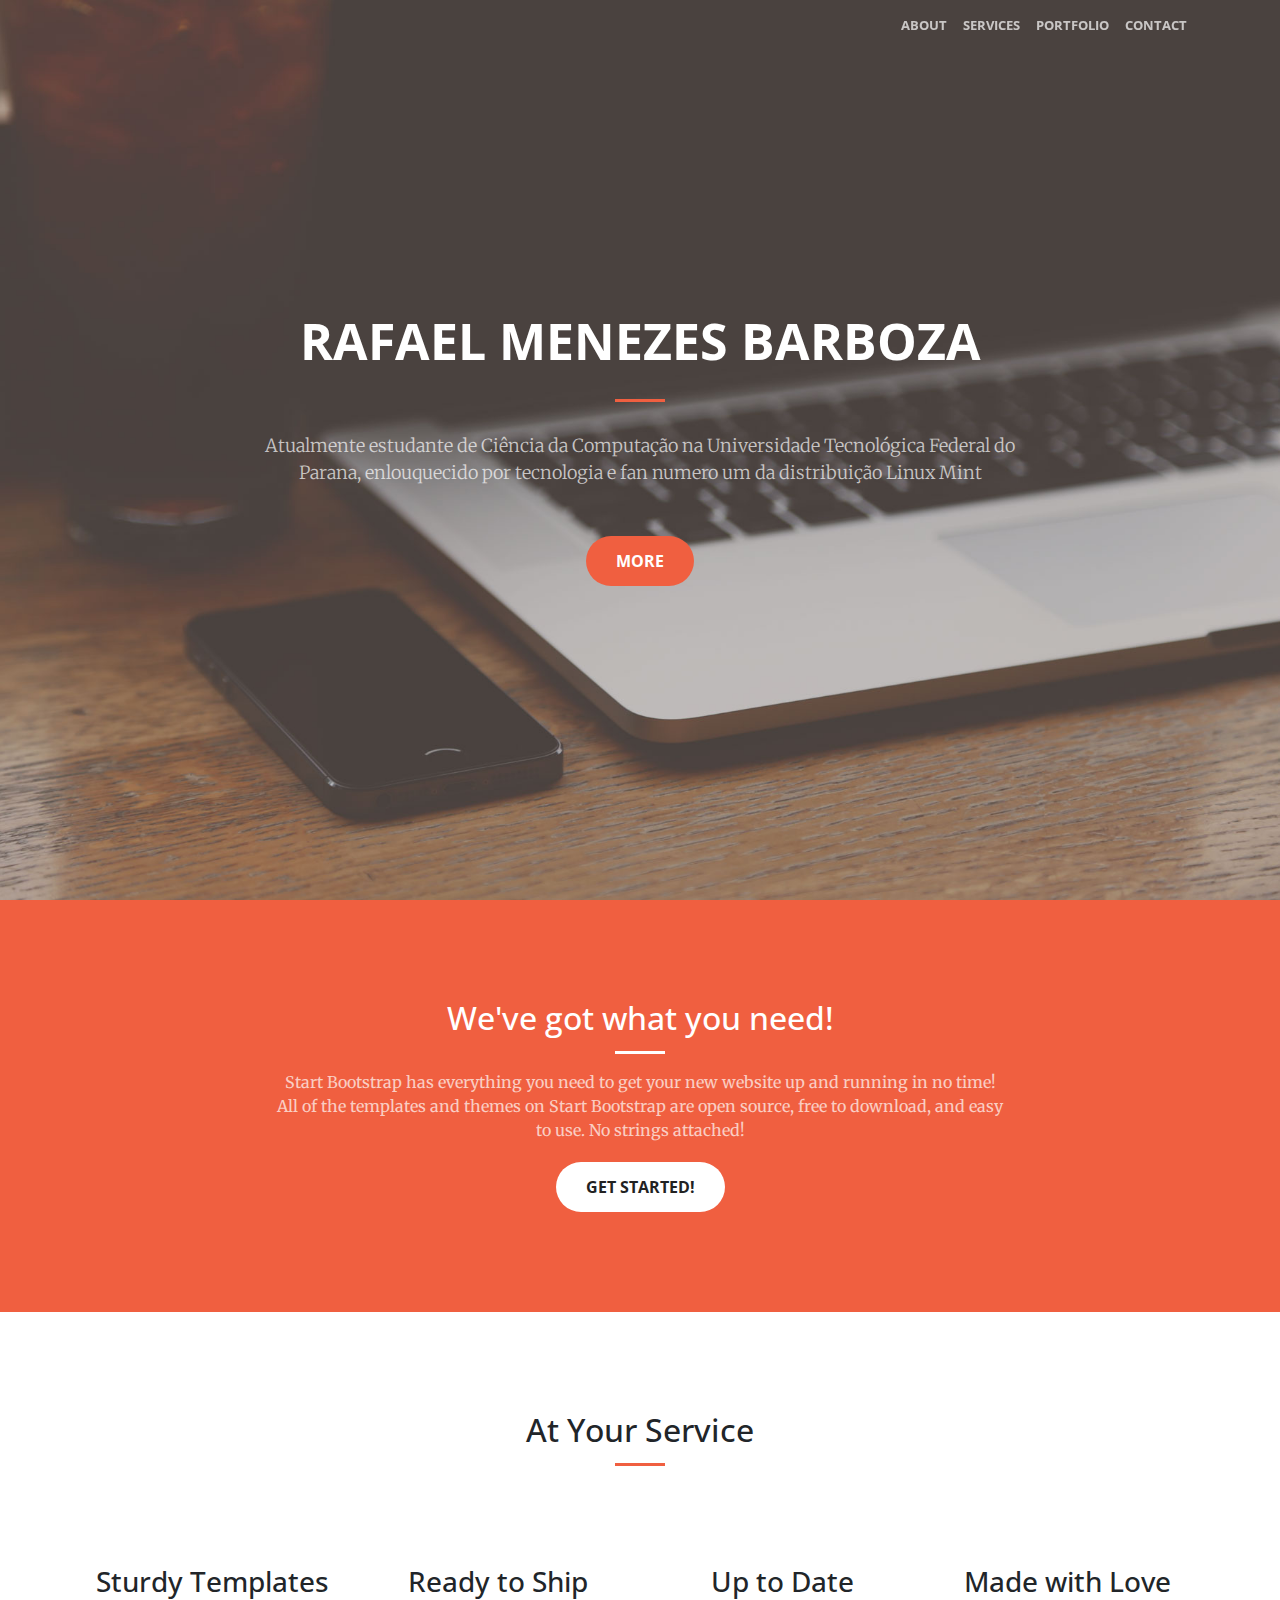
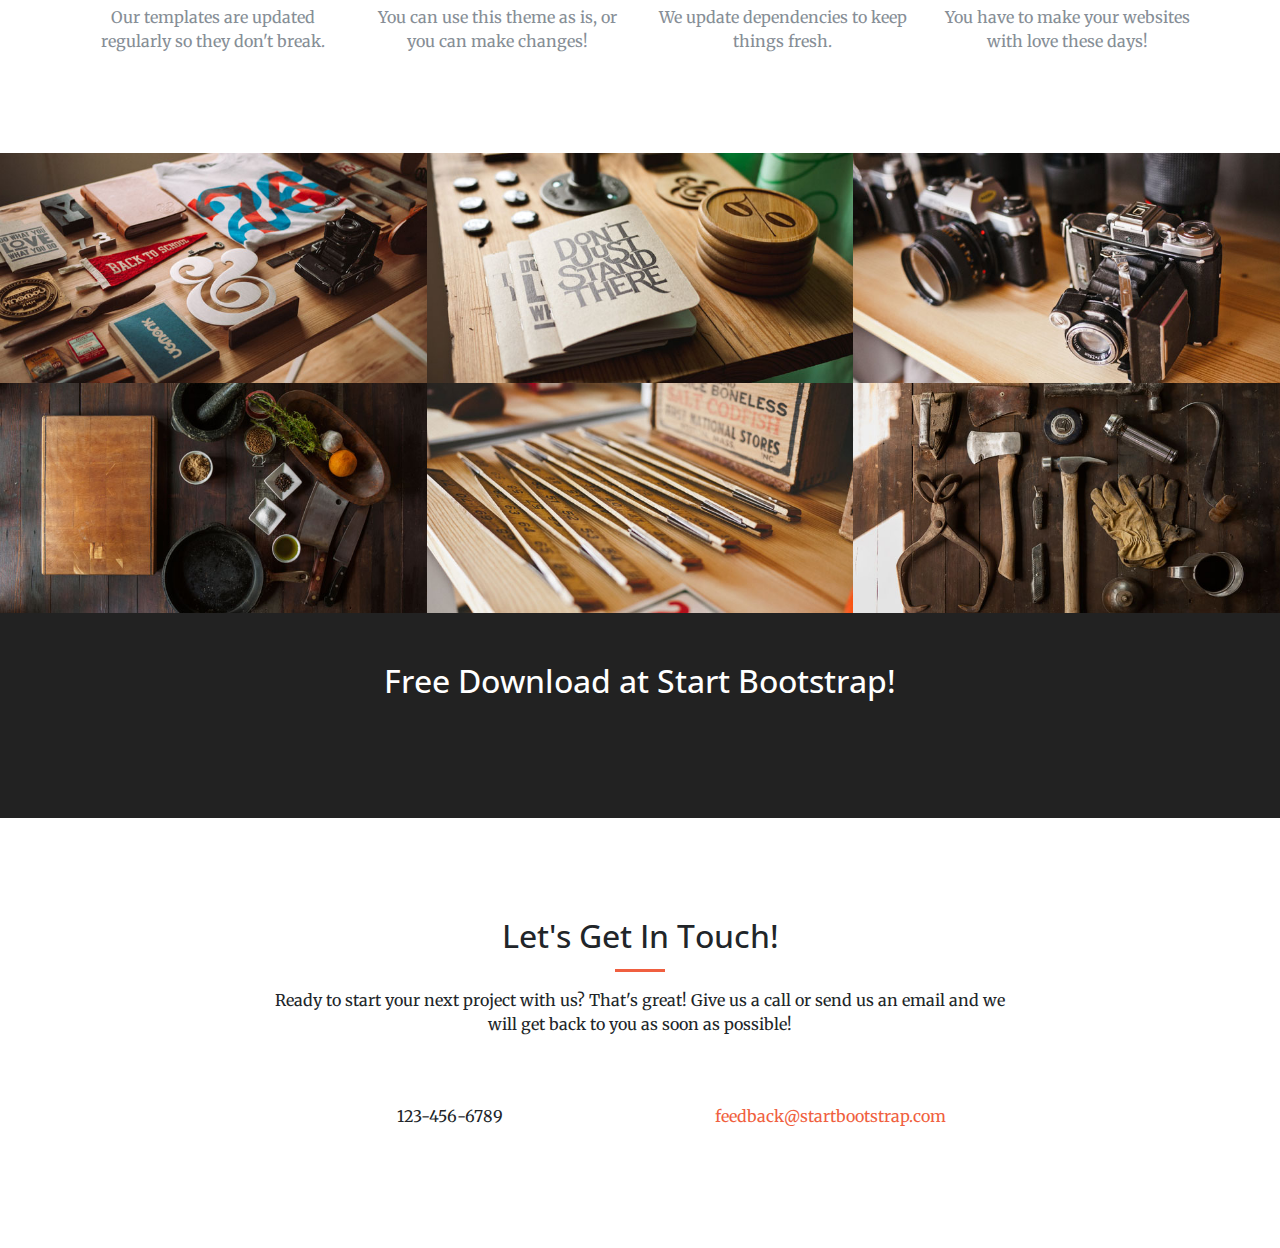
==== index.html @ 8fd11ec9 "new" ====
<!DOCTYPE html>
<html lang="en">

  <head>

    <meta charset="utf-8">
    <meta name="viewport" content="width=device-width, initial-scale=1, shrink-to-fit=no">
    <meta name="description" content="Site pessoal">
    <meta name="author" content="Rafael Menezes Barboza">

    <title>Rafael Menezes Barboza</title>

    <!-- Bootstrap core CSS -->
    <link href="vendor/bootstrap/css/bootstrap.min.css" rel="stylesheet">

    <!-- Custom fonts for this template -->
    <link href="vendor/font-awesome/css/font-awesome.min.css" rel="stylesheet" type="text/css">
    <link href='https://fonts.googleapis.com/css?family=Open+Sans:300italic,400italic,600italic,700italic,800italic,400,300,600,700,800' rel='stylesheet' type='text/css'>
    <link href='https://fonts.googleapis.com/css?family=Merriweather:400,300,300italic,400italic,700,700italic,900,900italic' rel='stylesheet' type='text/css'>

    <!-- Plugin CSS -->
    <link href="vendor/magnific-popup/magnific-popup.css" rel="stylesheet">

    <!-- Custom styles for this template -->
    <link href="css/creative.min.css" rel="stylesheet">

  </head>

  <body id="page-top">

    <!-- Navigation -->
    <nav class="navbar navbar-expand-lg navbar-light fixed-top" id="mainNav">
      <div class="container">
        <button class="navbar-toggler navbar-toggler-right" type="button" data-toggle="collapse" data-target="#navbarResponsive" aria-controls="navbarResponsive" aria-expanded="false" aria-label="Toggle navigation">
          <span class="navbar-toggler-icon"></span>
        </button>
        <div class="collapse navbar-collapse" id="navbarResponsive">
          <ul class="navbar-nav ml-auto">
            <li class="nav-item">
              <a class="nav-link js-scroll-trigger" href="#about">About</a>
            </li>
            <li class="nav-item">
              <a class="nav-link js-scroll-trigger" href="#services">Services</a>
            </li>
            <li class="nav-item">
              <a class="nav-link js-scroll-trigger" href="#portfolio">Portfolio</a>
            </li>
            <li class="nav-item">
              <a class="nav-link js-scroll-trigger" href="#contact">Contact</a>
            </li>
          </ul>
        </div>
      </div>
    </nav>

    <header class="masthead">
      <div class="header-content">
        <div class="header-content-inner">
          <h1 id="homeHeading">Rafael Menezes Barboza</h1>
          <hr>
          <p>Atualmente estudante de Ciência da Computação na Universidade Tecnológica Federal do Parana, enlouquecido por tecnologia e fan numero um da distribuição Linux Mint</p>
          <a class="btn btn-primary btn-xl js-scroll-trigger" href="#about">More</a>
        </div>
      </div>
    </header>

    <section class="bg-primary" id="about">
      <div class="container">
        <div class="row">
          <div class="col-lg-8 mx-auto text-center">
            <h2 class="section-heading text-white">We've got what you need!</h2>
            <hr class="light">
            <p class="text-faded">Start Bootstrap has everything you need to get your new website up and running in no time! All of the templates and themes on Start Bootstrap are open source, free to download, and easy to use. No strings attached!</p>
            <a class="btn btn-default btn-xl js-scroll-trigger" href="#services">Get Started!</a>
          </div>
        </div>
      </div>
    </section>

    <section id="services">
      <div class="container">
        <div class="row">
          <div class="col-lg-12 text-center">
            <h2 class="section-heading">At Your Service</h2>
            <hr class="primary">
          </div>
        </div>
      </div>
      <div class="container">
        <div class="row">
          <div class="col-lg-3 col-md-6 text-center">
            <div class="service-box">
              <i class="fa fa-4x fa-diamond text-primary sr-icons"></i>
              <h3>Sturdy Templates</h3>
              <p class="text-muted">Our templates are updated regularly so they don't break.</p>
            </div>
          </div>
          <div class="col-lg-3 col-md-6 text-center">
            <div class="service-box">
              <i class="fa fa-4x fa-paper-plane text-primary sr-icons"></i>
              <h3>Ready to Ship</h3>
              <p class="text-muted">You can use this theme as is, or you can make changes!</p>
            </div>
          </div>
          <div class="col-lg-3 col-md-6 text-center">
            <div class="service-box">
              <i class="fa fa-4x fa-newspaper-o text-primary sr-icons"></i>
              <h3>Up to Date</h3>
              <p class="text-muted">We update dependencies to keep things fresh.</p>
            </div>
          </div>
          <div class="col-lg-3 col-md-6 text-center">
            <div class="service-box">
              <i class="fa fa-4x fa-heart text-primary sr-icons"></i>
              <h3>Made with Love</h3>
              <p class="text-muted">You have to make your websites with love these days!</p>
            </div>
          </div>
        </div>
      </div>
    </section>

    <section class="p-0" id="portfolio">
      <div class="container-fluid">
        <div class="row no-gutter popup-gallery">
          <div class="col-lg-4 col-sm-6">
            <a class="portfolio-box" href="img/portfolio/fullsize/1.jpg">
              <img class="img-fluid" src="img/portfolio/thumbnails/1.jpg" alt="">
              <div class="portfolio-box-caption">
                <div class="portfolio-box-caption-content">
                  <div class="project-category text-faded">
                    Category
                  </div>
                  <div class="project-name">
                    Project Name
                  </div>
                </div>
              </div>
            </a>
          </div>
          <div class="col-lg-4 col-sm-6">
            <a class="portfolio-box" href="img/portfolio/fullsize/2.jpg">
              <img class="img-fluid" src="img/portfolio/thumbnails/2.jpg" alt="">
              <div class="portfolio-box-caption">
                <div class="portfolio-box-caption-content">
                  <div class="project-category text-faded">
                    Category
                  </div>
                  <div class="project-name">
                    Project Name
                  </div>
                </div>
              </div>
            </a>
          </div>
          <div class="col-lg-4 col-sm-6">
            <a class="portfolio-box" href="img/portfolio/fullsize/3.jpg">
              <img class="img-fluid" src="img/portfolio/thumbnails/3.jpg" alt="">
              <div class="portfolio-box-caption">
                <div class="portfolio-box-caption-content">
                  <div class="project-category text-faded">
                    Category
                  </div>
                  <div class="project-name">
                    Project Name
                  </div>
                </div>
              </div>
            </a>
          </div>
          <div class="col-lg-4 col-sm-6">
            <a class="portfolio-box" href="img/portfolio/fullsize/4.jpg">
              <img class="img-fluid" src="img/portfolio/thumbnails/4.jpg" alt="">
              <div class="portfolio-box-caption">
                <div class="portfolio-box-caption-content">
                  <div class="project-category text-faded">
                    Category
                  </div>
                  <div class="project-name">
                    Project Name
                  </div>
                </div>
              </div>
            </a>
          </div>
          <div class="col-lg-4 col-sm-6">
            <a class="portfolio-box" href="img/portfolio/fullsize/5.jpg">
              <img class="img-fluid" src="img/portfolio/thumbnails/5.jpg" alt="">
              <div class="portfolio-box-caption">
                <div class="portfolio-box-caption-content">
                  <div class="project-category text-faded">
                    Category
                  </div>
                  <div class="project-name">
                    Project Name
                  </div>
                </div>
              </div>
            </a>
          </div>
          <div class="col-lg-4 col-sm-6">
            <a class="portfolio-box" href="img/portfolio/fullsize/6.jpg">
              <img class="img-fluid" src="img/portfolio/thumbnails/6.jpg" alt="">
              <div class="portfolio-box-caption">
                <div class="portfolio-box-caption-content">
                  <div class="project-category text-faded">
                    Category
                  </div>
                  <div class="project-name">
                    Project Name
                  </div>
                </div>
              </div>
            </a>
          </div>
        </div>
      </div>
    </section>

    <div class="call-to-action bg-dark">
      <div class="container text-center">
        <h2>Free Download at Start Bootstrap!</h2>
        <a class="btn btn-default btn-xl sr-button" href="http://startbootstrap.com/template-overviews/creative/">Download Now!</a>
      </div>
    </div>

    <section id="contact">
      <div class="container">
        <div class="row">
          <div class="col-lg-8 mx-auto text-center">
            <h2 class="section-heading">Let's Get In Touch!</h2>
            <hr class="primary">
            <p>Ready to start your next project with us? That's great! Give us a call or send us an email and we will get back to you as soon as possible!</p>
          </div>
        </div>
        <div class="row">
          <div class="col-lg-4 ml-auto text-center">
            <i class="fa fa-phone fa-3x sr-contact"></i>
            <p>123-456-6789</p>
          </div>
          <div class="col-lg-4 mr-auto text-center">
            <i class="fa fa-envelope-o fa-3x sr-contact"></i>
            <p>
              <a href="mailto:your-email@your-domain.com">feedback@startbootstrap.com</a>
            </p>
          </div>
        </div>
      </div>
    </section>

    <!-- Bootstrap core JavaScript -->
    <script src="vendor/jquery/jquery.min.js"></script>
    <script src="vendor/popper/popper.min.js"></script>
    <script src="vendor/bootstrap/js/bootstrap.min.js"></script>

    <!-- Plugin JavaScript -->
    <script src="vendor/jquery-easing/jquery.easing.min.js"></script>
    <script src="vendor/scrollreveal/scrollreveal.min.js"></script>
    <script src="vendor/magnific-popup/jquery.magnific-popup.min.js"></script>

    <!-- Custom scripts for this template -->
    <script src="js/creative.min.js"></script>

  </body>

</html>
---- css/creative.min.css ----
/*!
 * Start Bootstrap - Createive v4.0.0-beta (http://startbootstrap.com/template-overviews/creative)
 * Copyright 2013-2017 Start Bootstrap
 * Licensed under MIT (https://github.com/BlackrockDigital/startbootstrap-creative/blob/master/LICENSE)
 */body,html{width:100%;height:100%}body{font-family:Merriweather,'Helvetica Neue',Arial,sans-serif}hr{max-width:50px;border-width:3px;border-color:#f05f40}hr.light{border-color:#fff}a{color:#f05f40;-webkit-transition:all .2s;-moz-transition:all .2s;transition:all .2s}a:focus,a:hover{color:#f05f40}h1,h2,h3,h4,h5,h6{font-family:'Open Sans','Helvetica Neue',Arial,sans-serif}p{font-size:16px;line-height:1.5;margin-bottom:20px}.bg-primary{background-color:#f05f40!important}.bg-dark{color:#fff;background-color:#222!important}.text-faded{color:rgba(255,255,255,.7)}section{padding:100px 0}.section-heading{margin-top:0}::-moz-selection{color:#fff;background:#222;text-shadow:none}::selection{color:#fff;background:#222;text-shadow:none}img::selection{color:#fff;background:0 0}img::-moz-selection{color:#fff;background:0 0}body{-webkit-tap-highlight-color:#222}#mainNav{border-color:rgba(34,34,34,.05);background-color:#fff;font-family:'Open Sans','Helvetica Neue',Arial,sans-serif;-webkit-transition:all .2s;-moz-transition:all .2s;transition:all .2s}#mainNav .navbar-brand{font-weight:700;text-transform:uppercase;color:#f05f40;font-family:'Open Sans','Helvetica Neue',Arial,sans-serif}#mainNav .navbar-brand:focus,#mainNav .navbar-brand:hover{color:#f05f40}#mainNav .navbar-toggle{font-size:12px;font-weight:700;text-transform:uppercase;color:#222}#mainNav .navbar-nav>li.nav-item>a.nav-link,#mainNav .navbar-nav>li.nav-item>a.nav-link:focus{font-size:13px;font-weight:700;text-transform:uppercase;color:#222}#mainNav .navbar-nav>li.nav-item>a.nav-link:focus:hover,#mainNav .navbar-nav>li.nav-item>a.nav-link:hover{color:#f05f40}#mainNav .navbar-nav>li.nav-item>a.nav-link.active,#mainNav .navbar-nav>li.nav-item>a.nav-link:focus.active{color:#f05f40!important;background-color:transparent}#mainNav .navbar-nav>li.nav-item>a.nav-link.active:hover,#mainNav .navbar-nav>li.nav-item>a.nav-link:focus.active:hover{background-color:transparent}@media (min-width:992px){#mainNav{border-color:rgba(255,255,255,.3);background-color:transparent}#mainNav .navbar-brand{color:rgba(255,255,255,.7)}#mainNav .navbar-brand:focus,#mainNav .navbar-brand:hover{color:#fff}#mainNav .navbar-nav>li.nav-item>a.nav-link,#mainNav .navbar-nav>li.nav-item>a.nav-link:focus{color:rgba(255,255,255,.7)}#mainNav .navbar-nav>li.nav-item>a.nav-link:focus:hover,#mainNav .navbar-nav>li.nav-item>a.nav-link:hover{color:#fff}#mainNav.navbar-shrink{border-color:rgba(34,34,34,.05);background-color:#fff}#mainNav.navbar-shrink .navbar-brand{font-size:16px;color:#f05f40}#mainNav.navbar-shrink .navbar-brand:focus,#mainNav.navbar-shrink .navbar-brand:hover{color:#f05f40}#mainNav.navbar-shrink .navbar-nav>li.nav-item>a.nav-link,#mainNav.navbar-shrink .navbar-nav>li.nav-item>a.nav-link:focus{color:#222}#mainNav.navbar-shrink .navbar-nav>li.nav-item>a.nav-link:focus:hover,#mainNav.navbar-shrink .navbar-nav>li.nav-item>a.nav-link:hover{color:#f05f40}}header.masthead{position:relative;width:100%;min-height:auto;text-align:center;color:#fff;background-image:url(../img/header.jpg);background-position:center;-webkit-background-size:cover;-moz-background-size:cover;-o-background-size:cover;background-size:cover}header.masthead .header-content{position:relative;width:100%;padding:150px 15px 100px;text-align:center}header.masthead .header-content .header-content-inner h1{font-size:30px;font-weight:700;margin-top:0;margin-bottom:0;text-transform:uppercase}header.masthead .header-content .header-content-inner hr{margin:30px auto}header.masthead .header-content .header-content-inner p{font-size:16px;font-weight:300;margin-bottom:50px;color:rgba(255,255,255,.7)}@media (min-width:768px){header.masthead{height:100%;min-height:600px}header.masthead .header-content{position:absolute;top:50%;padding:0 50px;-webkit-transform:translateY(-50%);-ms-transform:translateY(-50%);transform:translateY(-50%)}header.masthead .header-content .header-content-inner{max-width:1000px;margin-right:auto;margin-left:auto}header.masthead .header-content .header-content-inner h1{font-size:50px}header.masthead .header-content .header-content-inner p{font-size:18px;max-width:80%;margin-right:auto;margin-left:auto}}.service-box{max-width:400px;margin:50px auto 0}@media (min-width:992px){.service-box{margin:20px auto 0}}.service-box p{margin-bottom:0}.portfolio-box{position:relative;display:block;max-width:650px;margin:0 auto}.portfolio-box .portfolio-box-caption{position:absolute;bottom:0;display:block;width:100%;height:100%;text-align:center;opacity:0;color:#fff;background:rgba(240,95,64,.9);-webkit-transition:all .2s;-moz-transition:all .2s;transition:all .2s}.portfolio-box .portfolio-box-caption .portfolio-box-caption-content{position:absolute;top:50%;width:100%;transform:translateY(-50%);text-align:center}.portfolio-box .portfolio-box-caption .portfolio-box-caption-content .project-category,.portfolio-box .portfolio-box-caption .portfolio-box-caption-content .project-name{padding:0 15px;font-family:'Open Sans','Helvetica Neue',Arial,sans-serif}.portfolio-box .portfolio-box-caption .portfolio-box-caption-content .project-category{font-size:14px;font-weight:600;text-transform:uppercase}.portfolio-box .portfolio-box-caption .portfolio-box-caption-content .project-name{font-size:18px}.portfolio-box:hover .portfolio-box-caption{opacity:1}.portfolio-box:focus{outline:0}@media (min-width:768px){.portfolio-box .portfolio-box-caption .portfolio-box-caption-content .project-category{font-size:16px}.portfolio-box .portfolio-box-caption .portfolio-box-caption-content .project-name{font-size:22px}}.call-to-action{padding:50px 0}.call-to-action h2{margin:0 auto 20px}.text-primary{color:#f05f40!important}.no-gutter>[class*=col-]{padding-right:0;padding-left:0}.btn-default{color:#222;border-color:#fff;background-color:#fff}.btn-default.focus,.btn-default:focus{color:#222;border-color:#bfbfbf;background-color:#e6e6e6}.btn-default:hover{color:#222;border-color:#e0e0e0;background-color:#e6e6e6}.btn-default.active,.btn-default:active,.open>.btn-default.dropdown-toggle{color:#222;border-color:#e0e0e0;background-color:#e6e6e6}.btn-default.active.focus,.btn-default.active:focus,.btn-default.active:hover,.btn-default:active.focus,.btn-default:active:focus,.btn-default:active:hover,.open>.btn-default.dropdown-toggle.focus,.open>.btn-default.dropdown-toggle:focus,.open>.btn-default.dropdown-toggle:hover{color:#222;border-color:#bfbfbf;background-color:#d4d4d4}.btn-default.active,.btn-default:active,.open>.btn-default.dropdown-toggle{background-image:none}.btn-default.disabled.focus,.btn-default.disabled:focus,.btn-default.disabled:hover,.btn-default[disabled].focus,.btn-default[disabled]:focus,.btn-default[disabled]:hover,fieldset[disabled] .btn-default.focus,fieldset[disabled] .btn-default:focus,fieldset[disabled] .btn-default:hover{border-color:#fff;background-color:#fff}.btn-default .badge{color:#fff;background-color:#222}.btn-primary{color:#fff;border-color:#f05f40;background-color:#f05f40}.btn-primary.focus,.btn-primary:focus{color:#fff;border-color:#a4270d;background-color:#eb3812}.btn-primary:hover{color:#fff;border-color:#e13612;background-color:#eb3812}.btn-primary.active,.btn-primary:active,.open>.btn-primary.dropdown-toggle{color:#fff;border-color:#e13612;background-color:#eb3812}.btn-primary.active.focus,.btn-primary.active:focus,.btn-primary.active:hover,.btn-primary:active.focus,.btn-primary:active:focus,.btn-primary:active:hover,.open>.btn-primary.dropdown-toggle.focus,.open>.btn-primary.dropdown-toggle:focus,.open>.btn-primary.dropdown-toggle:hover{color:#fff;border-color:#a4270d;background-color:#c93110}.btn-primary.active,.btn-primary:active,.open>.btn-primary.dropdown-toggle{background-image:none}.btn-primary.disabled.focus,.btn-primary.disabled:focus,.btn-primary.disabled:hover,.btn-primary[disabled].focus,.btn-primary[disabled]:focus,.btn-primary[disabled]:hover,fieldset[disabled] .btn-primary.focus,fieldset[disabled] .btn-primary:focus,fieldset[disabled] .btn-primary:hover{border-color:#f05f40;background-color:#f05f40}.btn-primary .badge{color:#f05f40;background-color:#fff}.btn{font-weight:700;text-transform:uppercase;border:none;border-radius:300px;font-family:'Open Sans','Helvetica Neue',Arial,sans-serif}.btn-xl{padding:15px 30px}
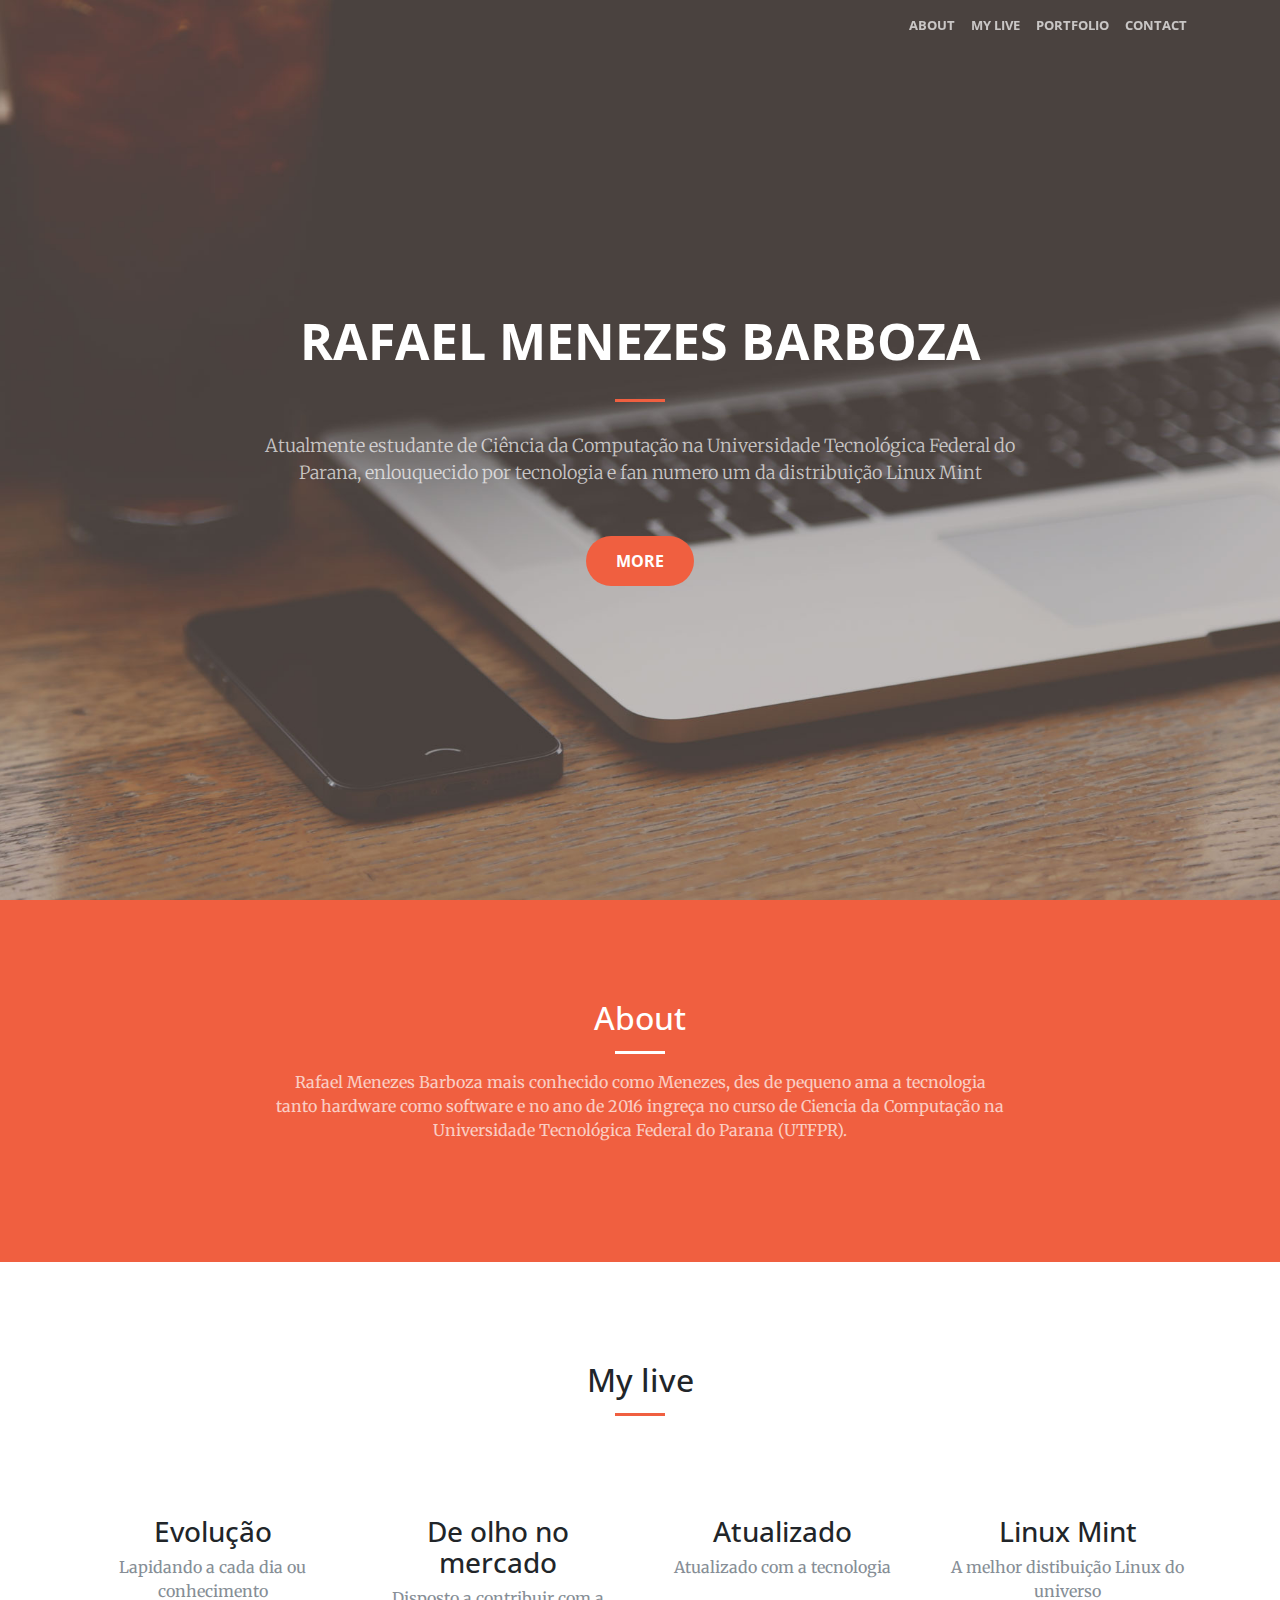
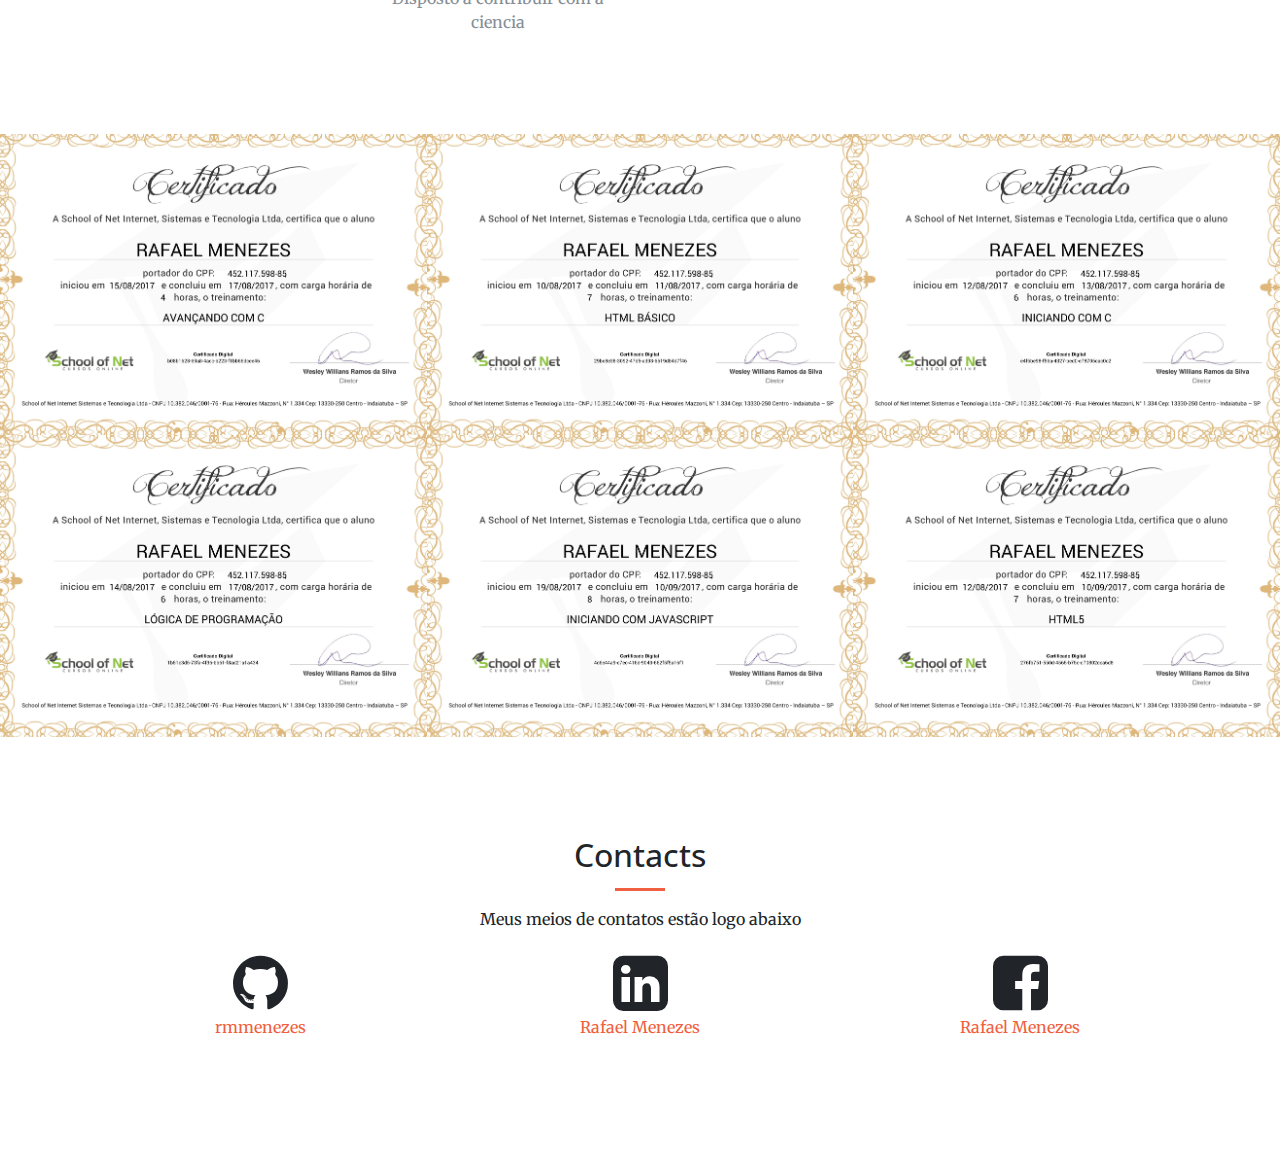
==== commit fb4a5f42: "finsh" ====
--- a/index.html
+++ b/index.html
@@ -15,6 +15,7 @@
 
     <!-- Custom fonts for this template -->
     <link href="vendor/font-awesome/css/font-awesome.min.css" rel="stylesheet" type="text/css">
+    <link rel="stylesheet" href="path/to/font-awesome/css/font-awesome.min.css">
     <link href='https://fonts.googleapis.com/css?family=Open+Sans:300italic,400italic,600italic,700italic,800italic,400,300,600,700,800' rel='stylesheet' type='text/css'>
     <link href='https://fonts.googleapis.com/css?family=Merriweather:400,300,300italic,400italic,700,700italic,900,900italic' rel='stylesheet' type='text/css'>
 
@@ -40,7 +41,7 @@
               <a class="nav-link js-scroll-trigger" href="#about">About</a>
             </li>
             <li class="nav-item">
-              <a class="nav-link js-scroll-trigger" href="#services">Services</a>
+              <a class="nav-link js-scroll-trigger" href="#services">My Live</a>
             </li>
             <li class="nav-item">
               <a class="nav-link js-scroll-trigger" href="#portfolio">Portfolio</a>
@@ -68,10 +69,9 @@
       <div class="container">
         <div class="row">
           <div class="col-lg-8 mx-auto text-center">
-            <h2 class="section-heading text-white">We've got what you need!</h2>
+            <h2 class="section-heading text-white">About</h2>
             <hr class="light">
-            <p class="text-faded">Start Bootstrap has everything you need to get your new website up and running in no time! All of the templates and themes on Start Bootstrap are open source, free to download, and easy to use. No strings attached!</p>
-            <a class="btn btn-default btn-xl js-scroll-trigger" href="#services">Get Started!</a>
+            <p class="text-faded">Rafael Menezes Barboza mais conhecido como Menezes, des de pequeno ama a tecnologia tanto hardware como software e no ano de 2016 ingreça no curso de Ciencia da Computação na Universidade Tecnológica Federal do Parana (UTFPR). </p>
           </div>
         </div>
       </div>
@@ -81,7 +81,7 @@
       <div class="container">
         <div class="row">
           <div class="col-lg-12 text-center">
-            <h2 class="section-heading">At Your Service</h2>
+            <h2 class="section-heading">My live</h2>
             <hr class="primary">
           </div>
         </div>
@@ -91,29 +91,29 @@
           <div class="col-lg-3 col-md-6 text-center">
             <div class="service-box">
               <i class="fa fa-4x fa-diamond text-primary sr-icons"></i>
-              <h3>Sturdy Templates</h3>
-              <p class="text-muted">Our templates are updated regularly so they don't break.</p>
+              <h3>Evolução</h3>
+              <p class="text-muted">Lapidando a cada dia ou conhecimento</p>
             </div>
           </div>
           <div class="col-lg-3 col-md-6 text-center">
             <div class="service-box">
               <i class="fa fa-4x fa-paper-plane text-primary sr-icons"></i>
-              <h3>Ready to Ship</h3>
-              <p class="text-muted">You can use this theme as is, or you can make changes!</p>
+              <h3>De olho no mercado</h3>
+              <p class="text-muted">Disposto a contribuir com a ciencia</p>
             </div>
           </div>
           <div class="col-lg-3 col-md-6 text-center">
             <div class="service-box">
               <i class="fa fa-4x fa-newspaper-o text-primary sr-icons"></i>
-              <h3>Up to Date</h3>
-              <p class="text-muted">We update dependencies to keep things fresh.</p>
+              <h3>Atualizado</h3>
+              <p class="text-muted">Atualizado com a tecnologia</p>
             </div>
           </div>
           <div class="col-lg-3 col-md-6 text-center">
             <div class="service-box">
               <i class="fa fa-4x fa-heart text-primary sr-icons"></i>
-              <h3>Made with Love</h3>
-              <p class="text-muted">You have to make your websites with love these days!</p>
+              <h3>Linux Mint</h3>
+              <p class="text-muted">A melhor distibuição Linux do universo</p>
             </div>
           </div>
         </div>
@@ -217,35 +217,36 @@
       </div>
     </section>
 
-    <div class="call-to-action bg-dark">
-      <div class="container text-center">
-        <h2>Free Download at Start Bootstrap!</h2>
-        <a class="btn btn-default btn-xl sr-button" href="http://startbootstrap.com/template-overviews/creative/">Download Now!</a>
-      </div>
-    </div>
-
     <section id="contact">
       <div class="container">
         <div class="row">
           <div class="col-lg-8 mx-auto text-center">
-            <h2 class="section-heading">Let's Get In Touch!</h2>
+            <h2 class="section-heading">Contacts</h2>
             <hr class="primary">
-            <p>Ready to start your next project with us? That's great! Give us a call or send us an email and we will get back to you as soon as possible!</p>
-          </div>
-        </div>
-        <div class="row">
-          <div class="col-lg-4 ml-auto text-center">
-            <i class="fa fa-phone fa-3x sr-contact"></i>
-            <p>123-456-6789</p>
-          </div>
-          <div class="col-lg-4 mr-auto text-center">
-            <i class="fa fa-envelope-o fa-3x sr-contact"></i>
-            <p>
-              <a href="mailto:your-email@your-domain.com">feedback@startbootstrap.com</a>
-            </p>
-          </div>
-        </div>
-      </div>
+            <p>Meus meios de contatos estão logo abaixo</p>
+          </div>
+        </div>
+        <div class="row">
+        	<div class="col-md-4 text-center">
+            	<i class="fa fa-github fa-4x" aria-hidden="true"></i>
+            	<p>
+              		<a href="https://github.com/rmmenezes">rmmenezes</a>
+        		</p>
+        	</div>
+        	<div class="col-md-4 text-center">
+        		<i class="fa fa-linkedin-square fa-4x" aria-hidden="true"></i>
+        		<p>
+              		<a href="https://www.linkedin.com/in/rafael-menezes-9021a612a/">Rafael Menezes</a>
+              	</p>
+        	</div>
+        	<div class="col-md-4 text-center">
+        		<i class="fa fa-facebook-square fa-4x" aria-hidden="true"></i>
+        		<p>
+              		<a href="https://www.facebook.com/rafamenezes98">Rafael Menezes</a>
+              	</p>
+        	</div>
+          </div>
+        </div>
     </section>
 
     <!-- Bootstrap core JavaScript -->
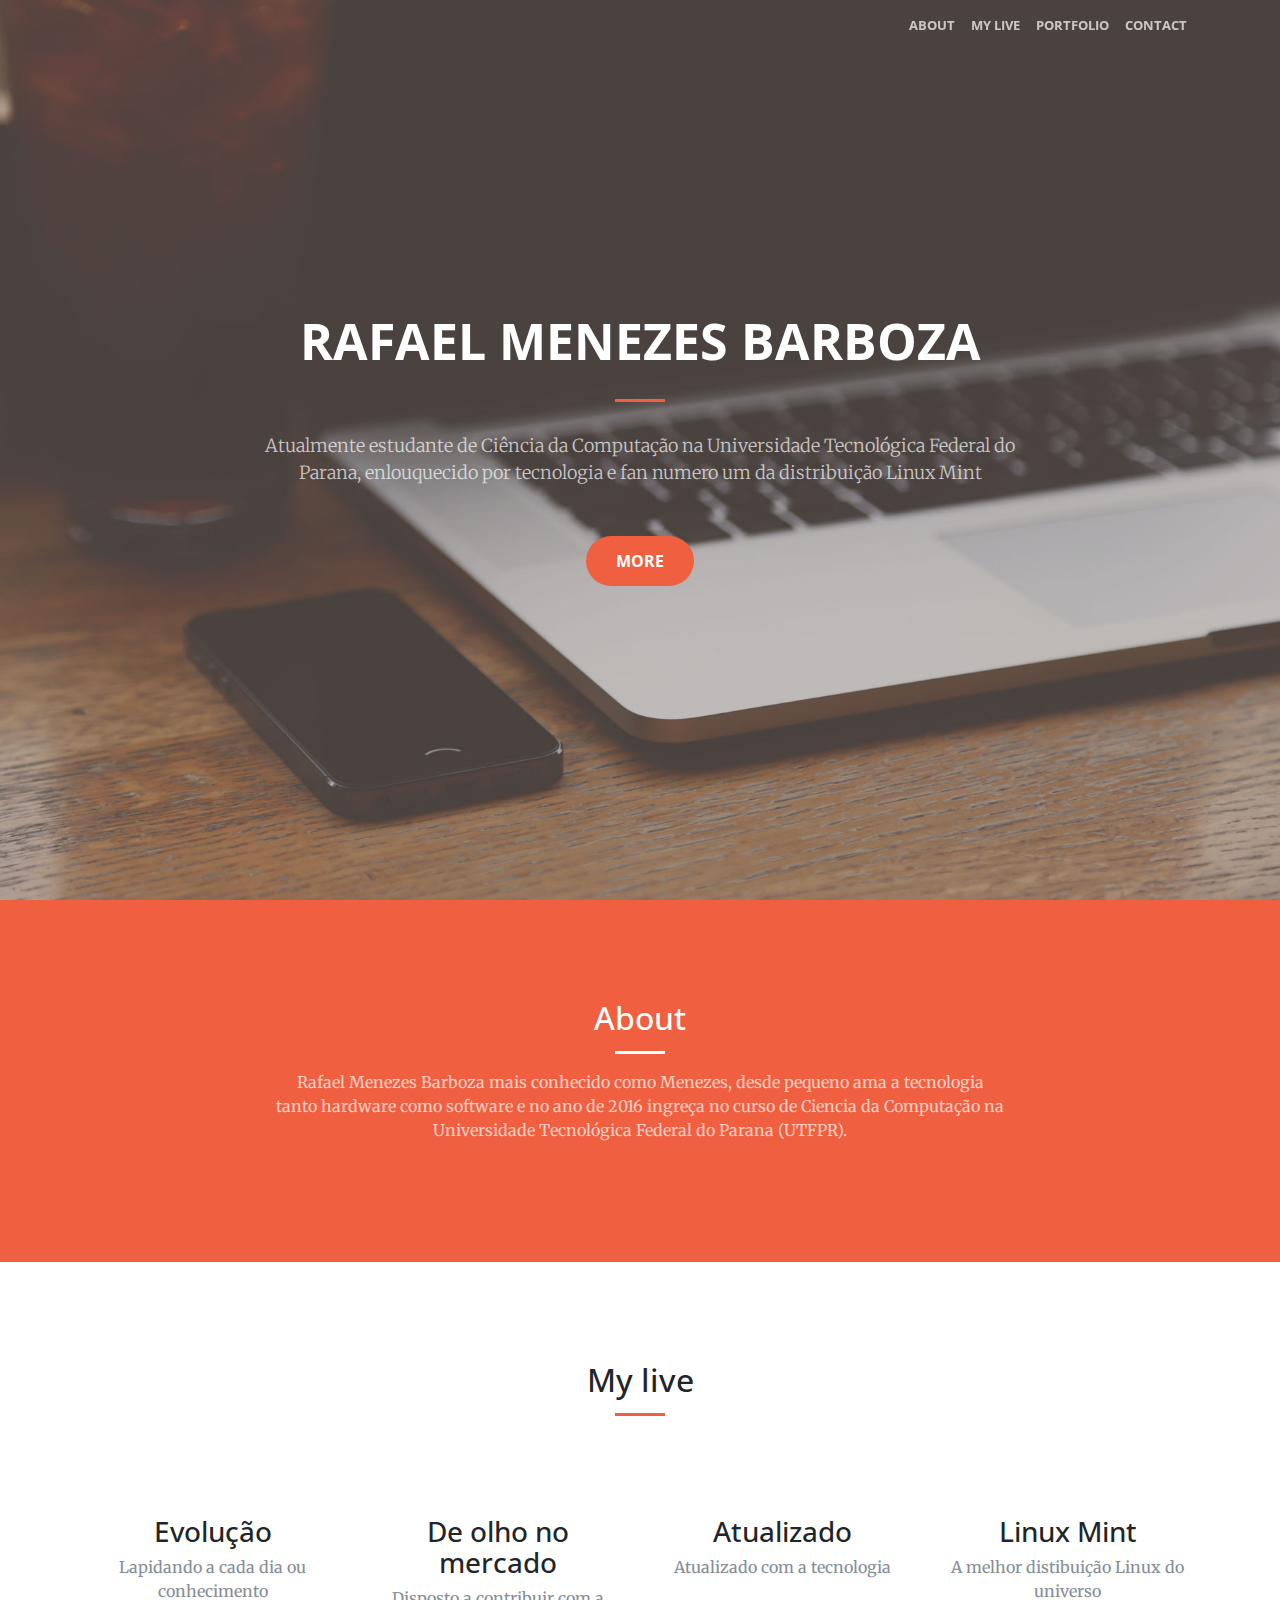
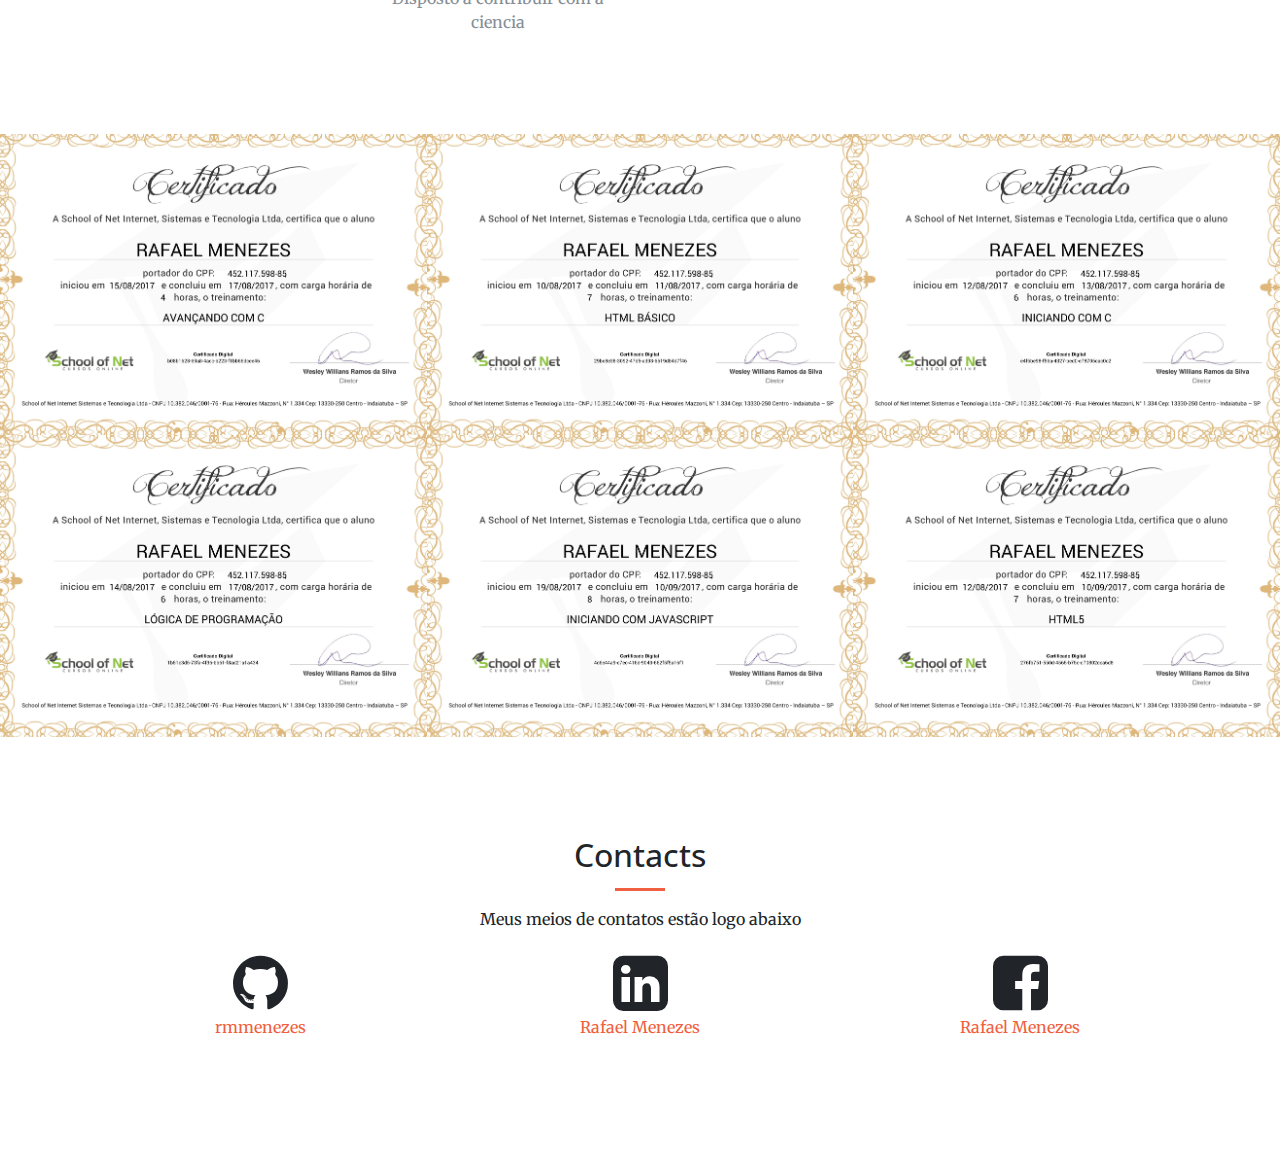
==== commit 24b9b0dd: "Update index.html" ====
--- a/index.html
+++ b/index.html
@@ -71,7 +71,7 @@
           <div class="col-lg-8 mx-auto text-center">
             <h2 class="section-heading text-white">About</h2>
             <hr class="light">
-            <p class="text-faded">Rafael Menezes Barboza mais conhecido como Menezes, des de pequeno ama a tecnologia tanto hardware como software e no ano de 2016 ingreça no curso de Ciencia da Computação na Universidade Tecnológica Federal do Parana (UTFPR). </p>
+            <p class="text-faded">Rafael Menezes Barboza mais conhecido como Menezes, desde pequeno ama a tecnologia tanto hardware como software e no ano de 2016 ingreça no curso de Ciencia da Computação na Universidade Tecnológica Federal do Parana (UTFPR). </p>
           </div>
         </div>
       </div>
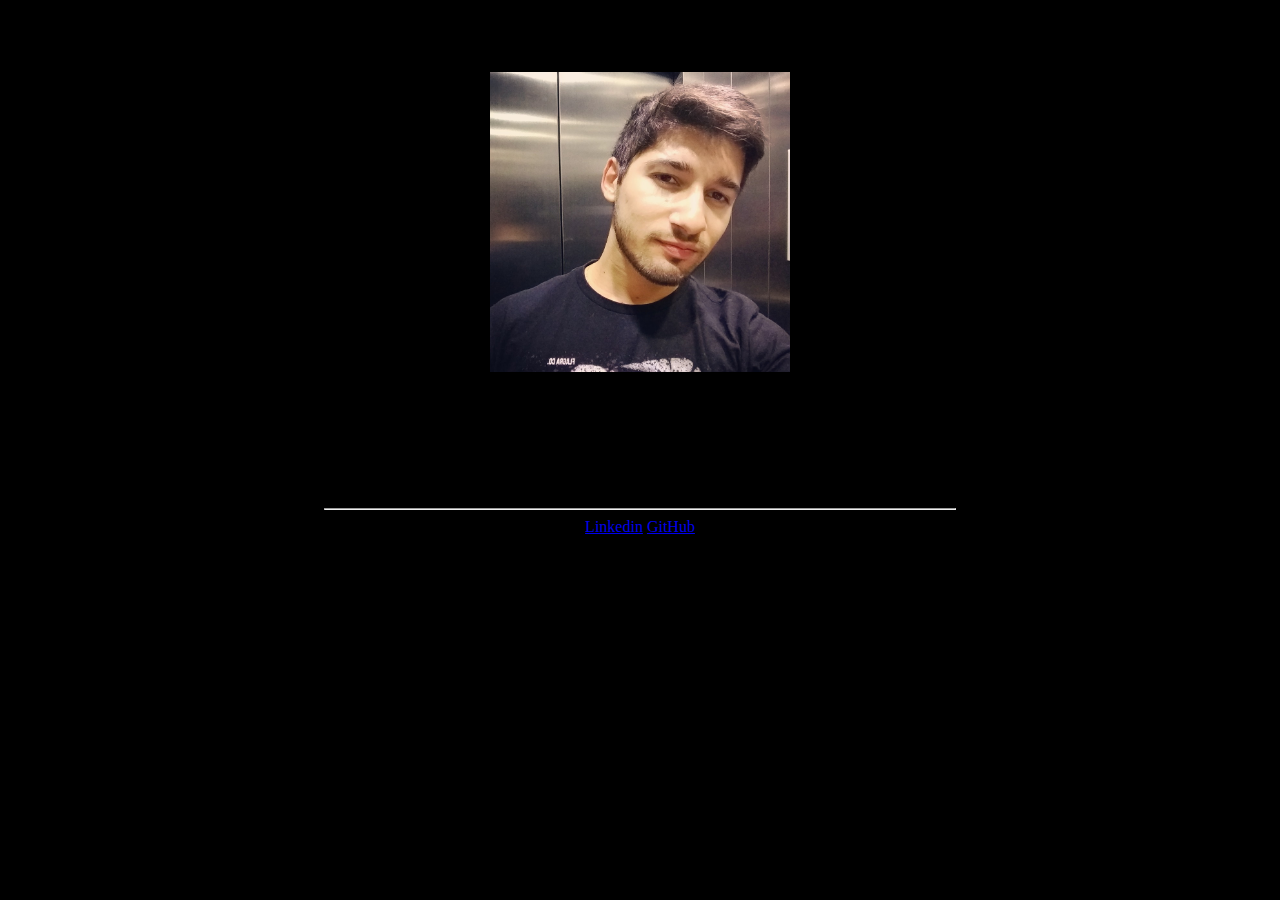
==== commit 7cda6fc7: "update" ====
--- a/index.html
+++ b/index.html
@@ -1,267 +1,31 @@
 <!DOCTYPE html>
-<html lang="en">
+<html>
+<head>
+  <meta charset='utf-8'>
+  <meta http-equiv='X-UA-Compatible' content='IE=edge'>
+  <title>Rafael Menezes Barboza</title>
+  <meta name='viewport' content='width=device-width, initial-scale=1'>
+  <link rel='stylesheet' type='text/css' media='screen' href='main.css'>
+  <script src='main.js'></script>
+  <link rel="stylesheet" href="https://stackpath.bootstrapcdn.com/bootstrap/4.1.3/css/bootstrap.min.css" integrity="sha384-MCw98/SFnGE8fJT3GXwEOngsV7Zt27NXFoaoApmYm81iuXoPkFOJwJ8ERdknLPMO" crossorigin="anonymous">
 
-  <head>
-
-    <meta charset="utf-8">
-    <meta name="viewport" content="width=device-width, initial-scale=1, shrink-to-fit=no">
-    <meta name="description" content="Site pessoal">
-    <meta name="author" content="Rafael Menezes Barboza">
-
-    <title>Rafael Menezes Barboza</title>
-
-    <!-- Bootstrap core CSS -->
-    <link href="vendor/bootstrap/css/bootstrap.min.css" rel="stylesheet">
-
-    <!-- Custom fonts for this template -->
-    <link href="vendor/font-awesome/css/font-awesome.min.css" rel="stylesheet" type="text/css">
-    <link rel="stylesheet" href="path/to/font-awesome/css/font-awesome.min.css">
-    <link href='https://fonts.googleapis.com/css?family=Open+Sans:300italic,400italic,600italic,700italic,800italic,400,300,600,700,800' rel='stylesheet' type='text/css'>
-    <link href='https://fonts.googleapis.com/css?family=Merriweather:400,300,300italic,400italic,700,700italic,900,900italic' rel='stylesheet' type='text/css'>
-
-    <!-- Plugin CSS -->
-    <link href="vendor/magnific-popup/magnific-popup.css" rel="stylesheet">
-
-    <!-- Custom styles for this template -->
-    <link href="css/creative.min.css" rel="stylesheet">
-
-  </head>
-
-  <body id="page-top">
-
-    <!-- Navigation -->
-    <nav class="navbar navbar-expand-lg navbar-light fixed-top" id="mainNav">
-      <div class="container">
-        <button class="navbar-toggler navbar-toggler-right" type="button" data-toggle="collapse" data-target="#navbarResponsive" aria-controls="navbarResponsive" aria-expanded="false" aria-label="Toggle navigation">
-          <span class="navbar-toggler-icon"></span>
-        </button>
-        <div class="collapse navbar-collapse" id="navbarResponsive">
-          <ul class="navbar-nav ml-auto">
-            <li class="nav-item">
-              <a class="nav-link js-scroll-trigger" href="#about">About</a>
-            </li>
-            <li class="nav-item">
-              <a class="nav-link js-scroll-trigger" href="#services">My Live</a>
-            </li>
-            <li class="nav-item">
-              <a class="nav-link js-scroll-trigger" href="#portfolio">Portfolio</a>
-            </li>
-            <li class="nav-item">
-              <a class="nav-link js-scroll-trigger" href="#contact">Contact</a>
-            </li>
-          </ul>
-        </div>
-      </div>
-    </nav>
-
-    <header class="masthead">
-      <div class="header-content">
-        <div class="header-content-inner">
-          <h1 id="homeHeading">Rafael Menezes Barboza</h1>
-          <hr>
-          <p>Atualmente estudante de Ciência da Computação na Universidade Tecnológica Federal do Parana, enlouquecido por tecnologia e fan numero um da distribuição Linux Mint</p>
-          <a class="btn btn-primary btn-xl js-scroll-trigger" href="#about">More</a>
-        </div>
-      </div>
-    </header>
-
-    <section class="bg-primary" id="about">
-      <div class="container">
-        <div class="row">
-          <div class="col-lg-8 mx-auto text-center">
-            <h2 class="section-heading text-white">About</h2>
-            <hr class="light">
-            <p class="text-faded">Rafael Menezes Barboza mais conhecido como Menezes, desde pequeno ama a tecnologia tanto hardware como software e no ano de 2016 ingreça no curso de Ciencia da Computação na Universidade Tecnológica Federal do Parana (UTFPR). </p>
-          </div>
-        </div>
-      </div>
-    </section>
-
-    <section id="services">
-      <div class="container">
-        <div class="row">
-          <div class="col-lg-12 text-center">
-            <h2 class="section-heading">My live</h2>
-            <hr class="primary">
-          </div>
-        </div>
-      </div>
-      <div class="container">
-        <div class="row">
-          <div class="col-lg-3 col-md-6 text-center">
-            <div class="service-box">
-              <i class="fa fa-4x fa-diamond text-primary sr-icons"></i>
-              <h3>Evolução</h3>
-              <p class="text-muted">Lapidando a cada dia ou conhecimento</p>
-            </div>
-          </div>
-          <div class="col-lg-3 col-md-6 text-center">
-            <div class="service-box">
-              <i class="fa fa-4x fa-paper-plane text-primary sr-icons"></i>
-              <h3>De olho no mercado</h3>
-              <p class="text-muted">Disposto a contribuir com a ciencia</p>
-            </div>
-          </div>
-          <div class="col-lg-3 col-md-6 text-center">
-            <div class="service-box">
-              <i class="fa fa-4x fa-newspaper-o text-primary sr-icons"></i>
-              <h3>Atualizado</h3>
-              <p class="text-muted">Atualizado com a tecnologia</p>
-            </div>
-          </div>
-          <div class="col-lg-3 col-md-6 text-center">
-            <div class="service-box">
-              <i class="fa fa-4x fa-heart text-primary sr-icons"></i>
-              <h3>Linux Mint</h3>
-              <p class="text-muted">A melhor distibuição Linux do universo</p>
-            </div>
-          </div>
-        </div>
-      </div>
-    </section>
-
-    <section class="p-0" id="portfolio">
-      <div class="container-fluid">
-        <div class="row no-gutter popup-gallery">
-          <div class="col-lg-4 col-sm-6">
-            <a class="portfolio-box" href="img/portfolio/fullsize/1.jpg">
-              <img class="img-fluid" src="img/portfolio/thumbnails/1.jpg" alt="">
-              <div class="portfolio-box-caption">
-                <div class="portfolio-box-caption-content">
-                  <div class="project-category text-faded">
-                    Category
-                  </div>
-                  <div class="project-name">
-                    Project Name
-                  </div>
-                </div>
-              </div>
-            </a>
-          </div>
-          <div class="col-lg-4 col-sm-6">
-            <a class="portfolio-box" href="img/portfolio/fullsize/2.jpg">
-              <img class="img-fluid" src="img/portfolio/thumbnails/2.jpg" alt="">
-              <div class="portfolio-box-caption">
-                <div class="portfolio-box-caption-content">
-                  <div class="project-category text-faded">
-                    Category
-                  </div>
-                  <div class="project-name">
-                    Project Name
-                  </div>
-                </div>
-              </div>
-            </a>
-          </div>
-          <div class="col-lg-4 col-sm-6">
-            <a class="portfolio-box" href="img/portfolio/fullsize/3.jpg">
-              <img class="img-fluid" src="img/portfolio/thumbnails/3.jpg" alt="">
-              <div class="portfolio-box-caption">
-                <div class="portfolio-box-caption-content">
-                  <div class="project-category text-faded">
-                    Category
-                  </div>
-                  <div class="project-name">
-                    Project Name
-                  </div>
-                </div>
-              </div>
-            </a>
-          </div>
-          <div class="col-lg-4 col-sm-6">
-            <a class="portfolio-box" href="img/portfolio/fullsize/4.jpg">
-              <img class="img-fluid" src="img/portfolio/thumbnails/4.jpg" alt="">
-              <div class="portfolio-box-caption">
-                <div class="portfolio-box-caption-content">
-                  <div class="project-category text-faded">
-                    Category
-                  </div>
-                  <div class="project-name">
-                    Project Name
-                  </div>
-                </div>
-              </div>
-            </a>
-          </div>
-          <div class="col-lg-4 col-sm-6">
-            <a class="portfolio-box" href="img/portfolio/fullsize/5.jpg">
-              <img class="img-fluid" src="img/portfolio/thumbnails/5.jpg" alt="">
-              <div class="portfolio-box-caption">
-                <div class="portfolio-box-caption-content">
-                  <div class="project-category text-faded">
-                    Category
-                  </div>
-                  <div class="project-name">
-                    Project Name
-                  </div>
-                </div>
-              </div>
-            </a>
-          </div>
-          <div class="col-lg-4 col-sm-6">
-            <a class="portfolio-box" href="img/portfolio/fullsize/6.jpg">
-              <img class="img-fluid" src="img/portfolio/thumbnails/6.jpg" alt="">
-              <div class="portfolio-box-caption">
-                <div class="portfolio-box-caption-content">
-                  <div class="project-category text-faded">
-                    Category
-                  </div>
-                  <div class="project-name">
-                    Project Name
-                  </div>
-                </div>
-              </div>
-            </a>
-          </div>
-        </div>
-      </div>
-    </section>
-
-    <section id="contact">
-      <div class="container">
-        <div class="row">
-          <div class="col-lg-8 mx-auto text-center">
-            <h2 class="section-heading">Contacts</h2>
-            <hr class="primary">
-            <p>Meus meios de contatos estão logo abaixo</p>
-          </div>
-        </div>
-        <div class="row">
-        	<div class="col-md-4 text-center">
-            	<i class="fa fa-github fa-4x" aria-hidden="true"></i>
-            	<p>
-              		<a href="https://github.com/rmmenezes">rmmenezes</a>
-        		</p>
-        	</div>
-        	<div class="col-md-4 text-center">
-        		<i class="fa fa-linkedin-square fa-4x" aria-hidden="true"></i>
-        		<p>
-              		<a href="https://www.linkedin.com/in/rafael-menezes-9021a612a/">Rafael Menezes</a>
-              	</p>
-        	</div>
-        	<div class="col-md-4 text-center">
-        		<i class="fa fa-facebook-square fa-4x" aria-hidden="true"></i>
-        		<p>
-              		<a href="https://www.facebook.com/rafamenezes98">Rafael Menezes</a>
-              	</p>
-        	</div>
-          </div>
-        </div>
-    </section>
-
-    <!-- Bootstrap core JavaScript -->
-    <script src="vendor/jquery/jquery.min.js"></script>
-    <script src="vendor/popper/popper.min.js"></script>
-    <script src="vendor/bootstrap/js/bootstrap.min.js"></script>
-
-    <!-- Plugin JavaScript -->
-    <script src="vendor/jquery-easing/jquery.easing.min.js"></script>
-    <script src="vendor/scrollreveal/scrollreveal.min.js"></script>
-    <script src="vendor/magnific-popup/jquery.magnific-popup.min.js"></script>
-
-    <!-- Custom scripts for this template -->
-    <script src="js/creative.min.js"></script>
-
-  </body>
-
-</html>
+</head>
+<body style="background-color: black">
+  
+  
+  <div class="card" style="width: 200px; margin: 0 auto; width: 50%; justify-content: center; align-content: center; margin-top: 3%; text-align: center;">
+    <br>
+    <p style="text-align: center">
+      <img class="rounded-circle" style="text-align: center" width="300px" height="300px"  src="RafaelMenezesBarboza.jpg" alt="Imagem de capa do card">
+    </p>
+    <div class="card-body">
+      <h1>Rafael Menezes Barboza</h1>
+      <p class="card-text">Cursando Ciência da Computação na UTFPR - Campo Mourão - Paraná. Apaixonado por segurança cibernética e redes de computadores.</p>
+      <hr>
+      <a href="https://www.linkedin.com/in/rmmenezes/" class="btn btn-light">Linkedin</a>
+      <a href="https://github.com/rmmenezes/" class="btn btn-light">GitHub</a>
+      <p style="font-size: 13px">Email: ra29fa@gmail.com</p>
+    </div>
+  </div>
+</body>
+</html>>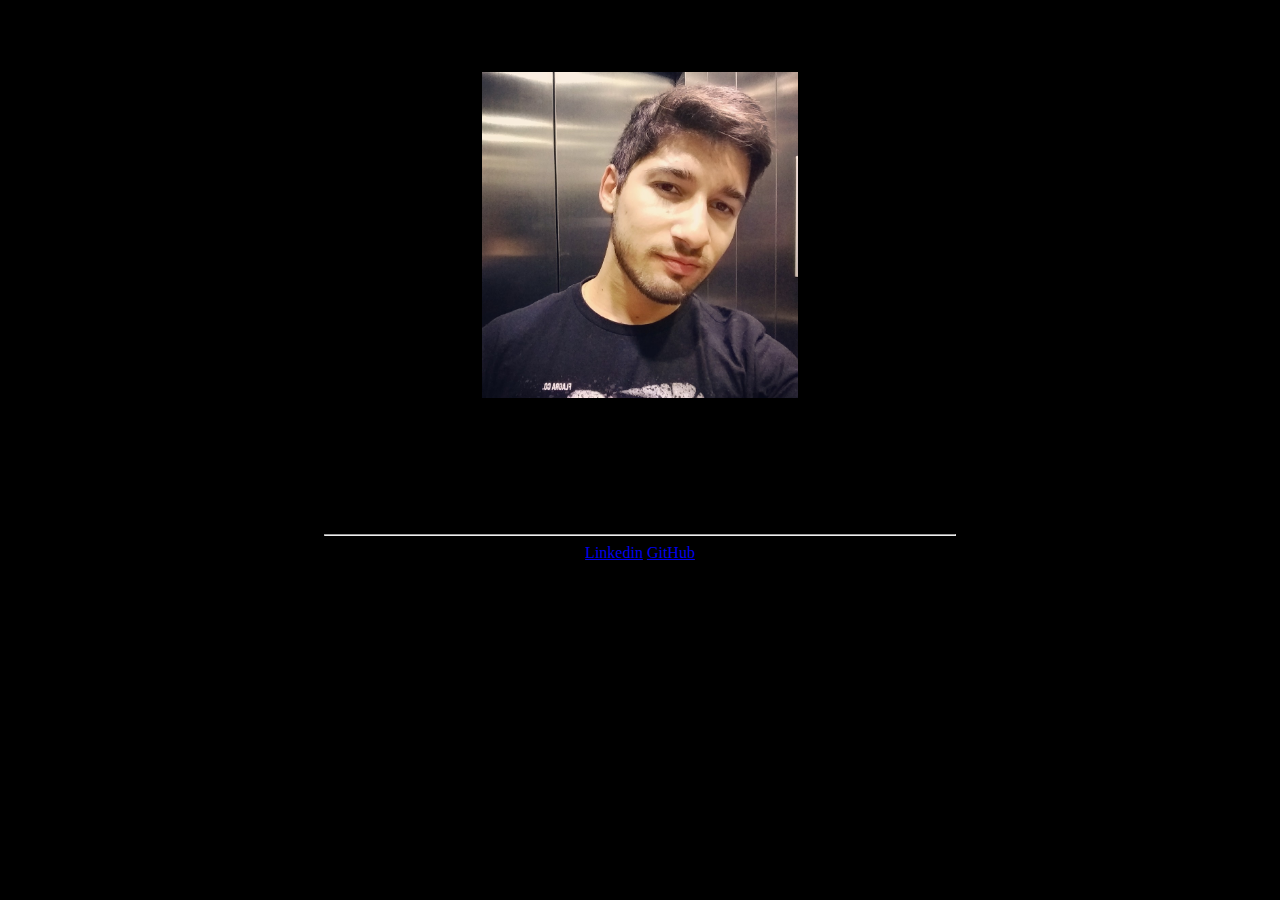
==== commit d776bb2a: "update" ====
--- a/index.html
+++ b/index.html
@@ -12,20 +12,21 @@
 </head>
 <body style="background-color: black">
   
-  
-  <div class="card" style="width: 200px; margin: 0 auto; width: 50%; justify-content: center; align-content: center; margin-top: 3%; text-align: center;">
+  <div class="container">
+  <div class="card" style="margin: 0 auto; width: 50%; margin-top: 3%; text-align: center;">
     <br>
     <p style="text-align: center">
-      <img class="rounded-circle" style="text-align: center" width="300px" height="300px"  src="RafaelMenezesBarboza.jpg" alt="Imagem de capa do card">
+      <img class="rounded-circle" style="text-align: center" width="50%" height="50%"  src="RafaelMenezesBarboza.jpg" alt="Imagem de capa do card">
     </p>
     <div class="card-body">
       <h1>Rafael Menezes Barboza</h1>
-      <p class="card-text">Cursando Ciência da Computação na UTFPR - Campo Mourão - Paraná. Apaixonado por segurança cibernética e redes de computadores.</p>
+      <p class="card-text">Cursando Ciência da Computação na Universidade Tecnológica Federal do Paraná (UTFPR) - Campo Mourão - Paraná. Apaixonado por segurança cibernética e redes de computadores.</p>
       <hr>
       <a href="https://www.linkedin.com/in/rmmenezes/" class="btn btn-light">Linkedin</a>
       <a href="https://github.com/rmmenezes/" class="btn btn-light">GitHub</a>
       <p style="font-size: 13px">Email: ra29fa@gmail.com</p>
     </div>
   </div>
+  </div>
 </body>
 </html>>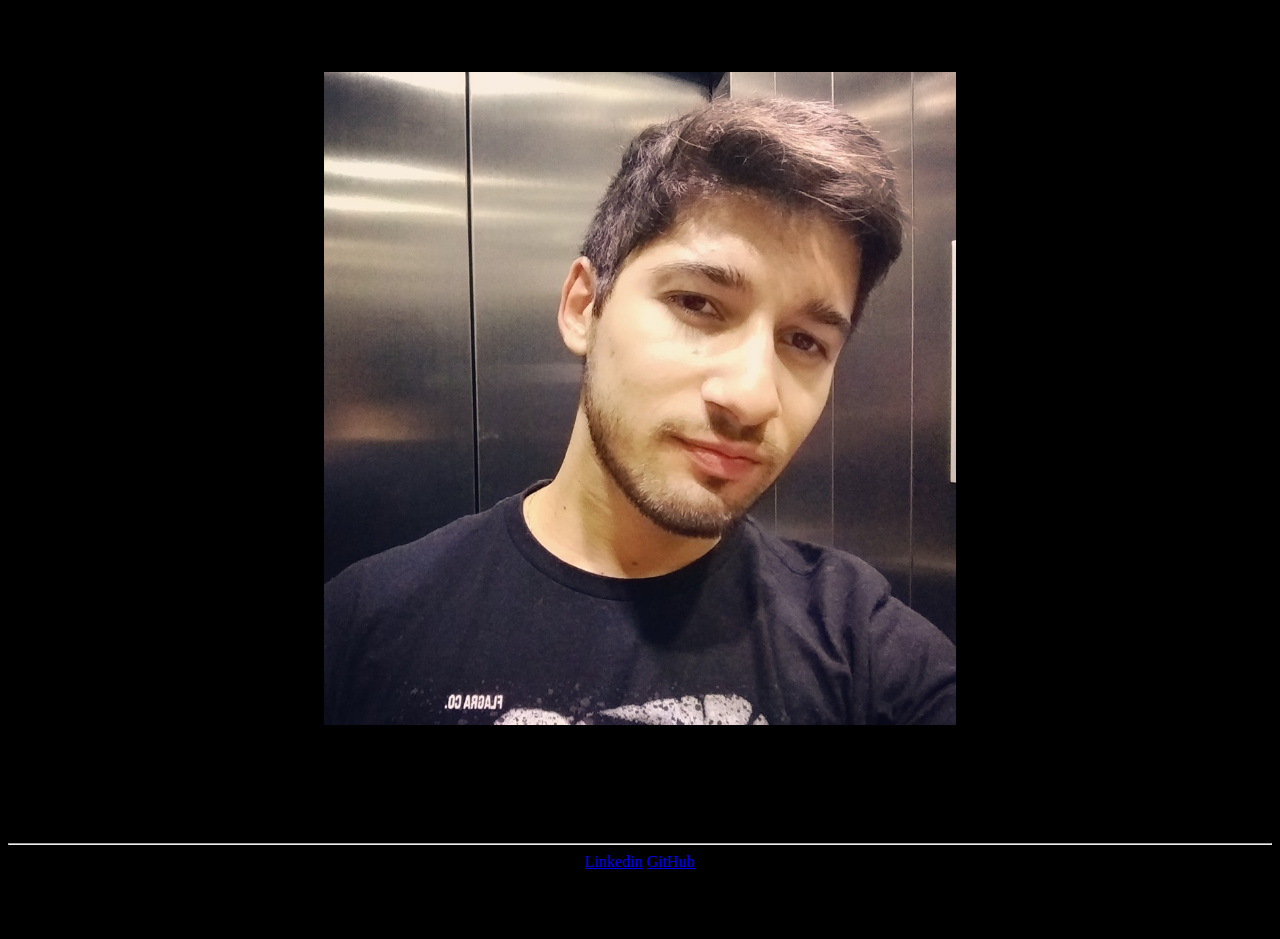
==== commit db12b673: "update" ====
--- a/index.html
+++ b/index.html
@@ -13,7 +13,7 @@
 <body style="background-color: black">
   
   <div class="container">
-  <div class="card" style="margin: 0 auto; width: 50%; margin-top: 3%; text-align: center;">
+  <div class="card" style="margin: 0 auto; margin-top: 3%; text-align: center;">
     <br>
     <p style="text-align: center">
       <img class="rounded-circle" style="text-align: center" width="50%" height="50%"  src="RafaelMenezesBarboza.jpg" alt="Imagem de capa do card">
